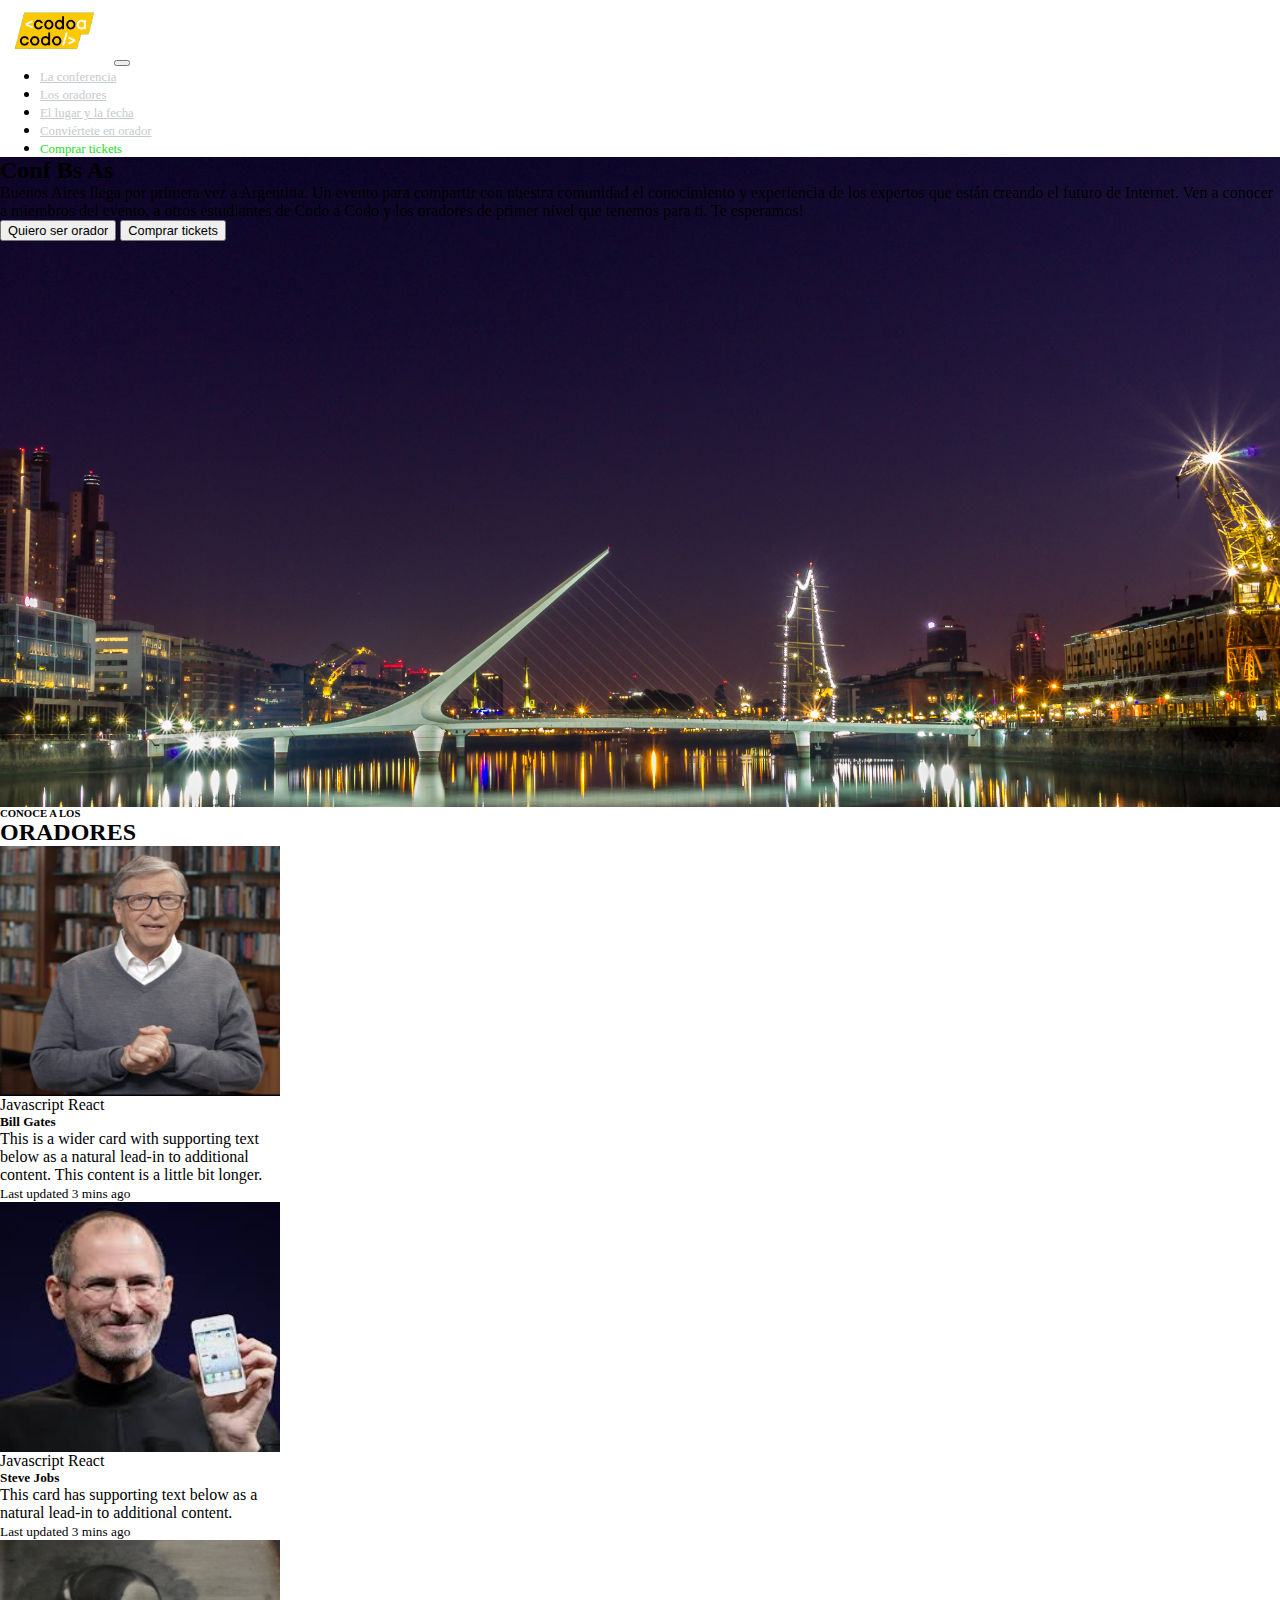
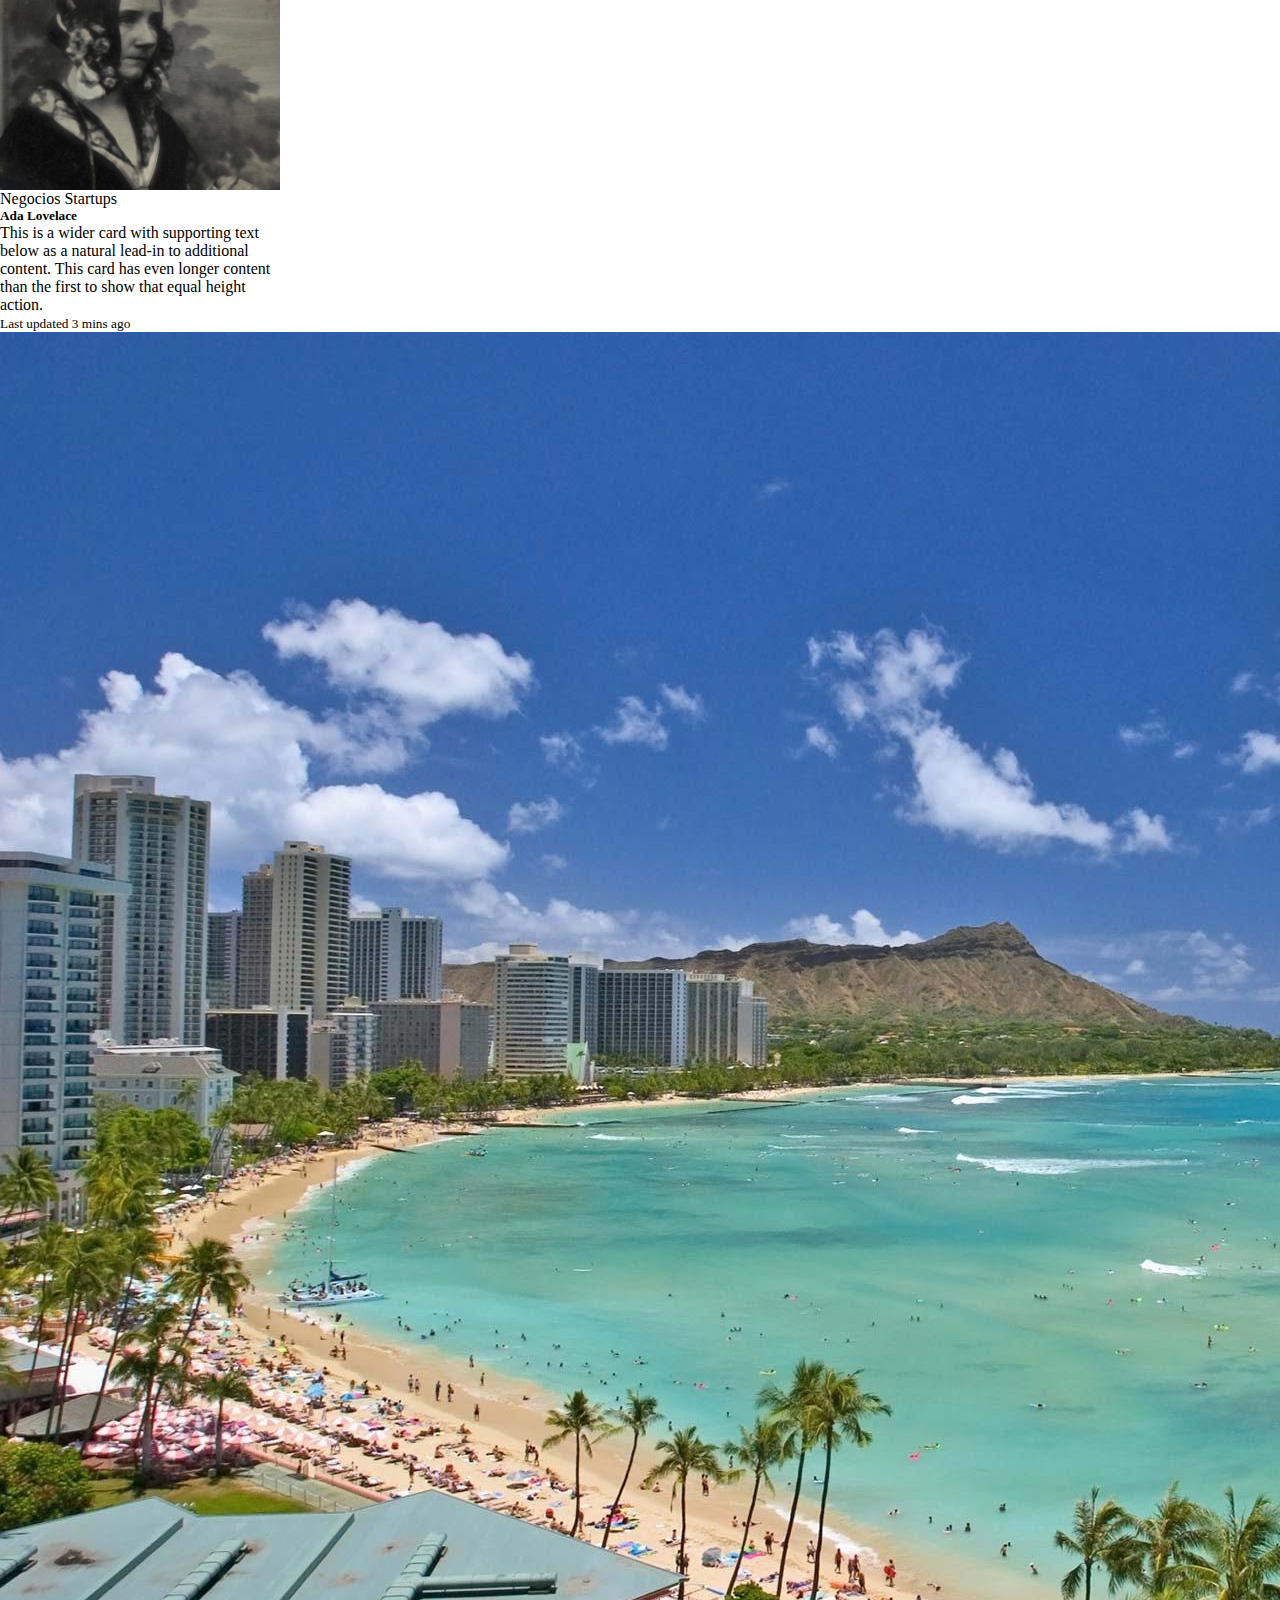
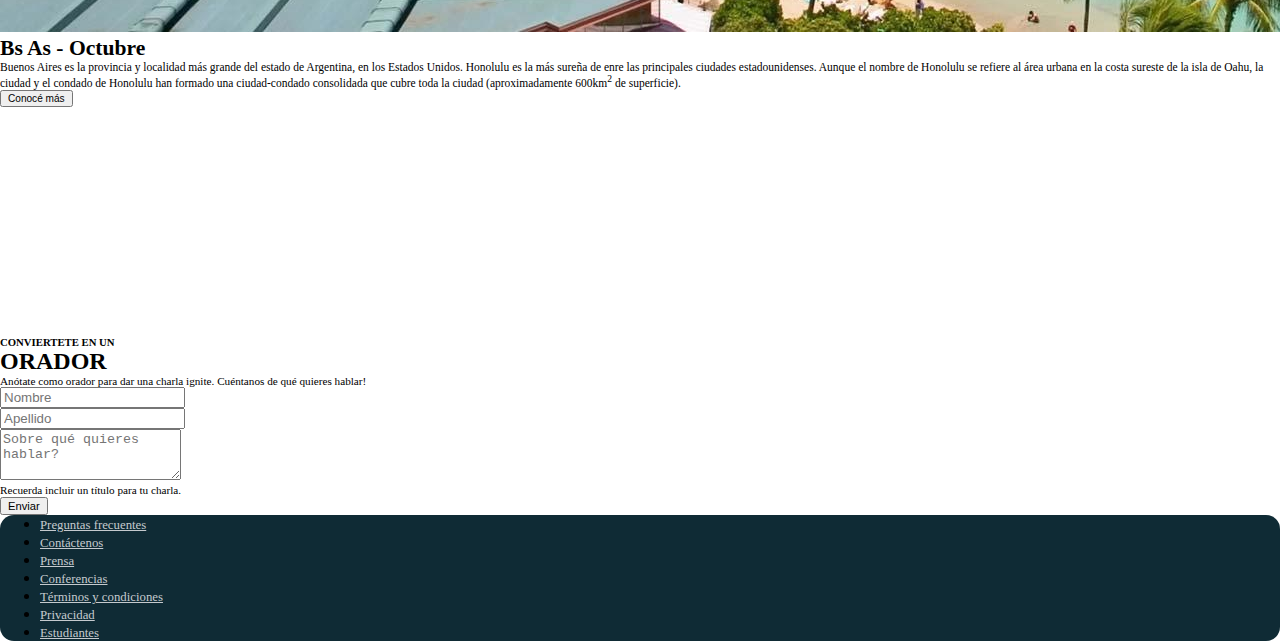
==== index.html @ f38a22cf "prueba del tp cambiando la ruta del renderizado de imagenes" ====
<!DOCTYPE html>
<html lang="en">

<head>
    <meta charset="UTF-8">
    <meta name="viewport" content="width=device-width, initial-scale=1.0">
    <link href="https://cdn.jsdelivr.net/npm/bootstrap@5.3.2/dist/css/bootstrap.min.css" rel="stylesheet"
        integrity="sha384-T3c6CoIi6uLrA9TneNEoa7RxnatzjcDSCmG1MXxSR1GAsXEV/Dwwykc2MPK8M2HN" crossorigin="anonymous">
    <title>Trabajo práctico integrador Codo a Codo</title>
    <link rel="stylesheet" href="style.css">



</head>

<header class="container-flex header w-100"> 
    
    <nav class="navbar navbar-expand-lg bg-dark  d-flex w-100 "  > 
          <a class="navbar-brand  " ><img src="imágenes/codoacodo (2).png" class="img-fluid" alt="Logo Buenos Aires"></a>
          <button class="navbar-toggler r" type="button btn btn-outline-light" data-bs-toggle="collapse" data-bs-target="#navbarNav" aria-controls="navbarNav" aria-expanded="false" aria-label="Toggle navigation">
            <span class="navbar-toggler-icon"> </span>
          </button>
          <div class="collapse navbar-collapse" id="navbarNav">
            <ul class="navbar-nav">
              <li class="nav-item">
                <a class="nav-link active" aria-current="page" href="#conferencia">La conferencia</a>
              </li>
              <li class="nav-item">
                <a class="nav-link" href="#oradores">Los oradores</a>
              </li>
              <li class="nav-item">
                <a class="nav-link" href="#lugar">El lugar y la fecha</a>
              </li>
              <li class="nav-item">
                <a class="nav-link" href="#formulario">Conviértete en orador</a>
              </li>
              <li class="nav-item text-success">
                <a class="nav-link text-success" style="color: rgb(32, 224, 32) !important; opacity: 1;" aria-disabled="true">Comprar tickets</a>
              </li>
            </ul>
          </div>
        </div>
      </nav>
    </header>
    <body>

      <!-- <div class="container-fluid text-center"> -->
        <!-- abajo del breakpoint los items se alinean con justify content center; arriba de md se alinean a la derecha -->
        <div id="conferencia" class="row container-flex justify content-center justify-content-md-end  m-0 text-center">
          <div class="imagenHome col-12  object-fit-fill" style="background-image: url(imágenes/puente-de-la-mujer-argentina_l.jpeg) ">
       
            <div class="row d-flex justify-content-md-end p-3 p-md-3 mt-5 mt-md-5 mt-sm-1 text-white align-middle.">
                <div class="col-12  w-100 text-sm-center text-md-end align-middle ">
            <h2>Conf Bs As<h2></div>
                
                <div class= "row d-flex justify content-center justify-content-md-end mt-md-5 mt-sm-1 gy-3 text-white text-center ">
                <div class="headerText col-lg-7 col-md-12 d-flex justify-content-md-center w-md-70 text-white w-60 text-md-end justify-content-end align-middle fs-sm-6" style="filter: brightness(1.5)!important;">
            <p>Buenos Aires llega por primera vez a Argentina. Un evento para compartir con nuestra comunidad el conocimiento y experiencia de los expertos que están creando el futuro de Internet. Ven a conocer a miembros del evento, a otros estudiantes de Codo a Codo y los oradores de primer nivel que tenemos para ti. Te esperamos!</p>
                </div>
            <!-- <div class="col-12 d-md-flex w-100 justify-content-md-end d-sm-flex justify-content-sm-center "> -->
                
                <div class="container-fluid d-md-flex justify-content-md-end   " >
                    <div class="row ">
                      <div class="col-12">
                       <button class="btn btn-light mt-5" style="font-size: 0.8em!important;">Quiero ser orador</button>
                       <button class="btn btn-success mt-5" style="font-size: 0.8em!important;" >Comprar tickets</button>
                    </div>
              
                    </div>
                  </div>


                
                
            </div>
        </div>
        </div>
          </div>
    </div>
     


    <div id="oradores" class="container text-center">
        <div class="m-o pt-4 row row-cols-auto d-flex justify-content-center gy-3">
          <div class="col justify-content-center d-flex"><h6>CONOCE A LOS</h6></div>
          </div>
          <div class="row row-cols-auto d-flex justify-content-center">
            <div class="col d-flex justify-content-center"> <h2> ORADORES </h2> </div>

          </div>

        </div>
        
<section>
        <div class=" row">
            <div class=" col-12 col-sm-12 col-md-6 col-lg-4 d-flex justify-content-center  gy-3">
              <div class="card h-100 w-30 w-md-100 d-md-flex justify-content-md-center mx-auto mt-2" >
                <img src="imágenes/bill (5).jpg" class="card-img-top" alt="Foto de Bill Gates">
                <div class="card-body">
                    <span class="badge text-bg-warning p-1">Javascript</span> <span class="badge text-bg-info text-light ">React</span>
                  <h5 class="card-title">Bill Gates</h5>
                  <p class="card-text">This is a wider card with supporting text below as a natural lead-in to additional content. This content is a little bit longer.</p>
                </div>
                <div class="card-footer">
                  <small class="text-body-secondary">Last updated 3 mins ago</small>
                </div>
              </div>
            </div>
            <div class=" col-12 col-sm-12 col-md-6 col-lg-4 d-flex justify-content-center gy-3">
                <div class="card h-100 w-30 w-md-100 d-md-flex justify-content-md-center mx-auto mt-2">
                <img src="imágenes/steve (1).jpg" class="card-img-top" alt="Foto de Steve Jobs">
                <div class="card-body">
                    <span class="badge text-bg-warning p-1">Javascript</span> <span class="badge text-bg-info text-light">React</span>
                  <h5 class="card-title">Steve Jobs</h5>
                  <p class="card-text">This card has supporting text below as a natural lead-in to additional content.</p>
                </div>
                <div class="card-footer">
                  <small class="text-body-secondary">Last updated 3 mins ago</small>
                </div>
              </div>
            </div>
            <div class=" col-12 col-sm-12 col-md-6 col-lg-4 d-flex justify-content-center gy-3">
                <div class="card h-100 w-30 w-md-100 d-md-flex justify-content-md-center mx-auto mt-2">
                <img src="imágenes/ada (3).jpeg" class="card-img-top" alt="Foto de Ada Lovelace">
                <div class="card-body">
                    <span class=" badge text-bg-secondary p-1">Negocios</span> <span class="badge text-bg-danger p-1">Startups</span>
                  <h5 class="card-title">Ada Lovelace</h5>
                  <p class="card-text">This is a wider card with supporting text below as a natural lead-in to additional content. This card has even longer content than the first to show that equal height action.</p>
                </div>
                <div class="card-footer">
                  <small class="text-body-secondary">Last updated 3 mins ago</small>
                </div>
              </div>
            </div>
          </div>
          </section>

          <div id="lugar" class="honoluluContainer container-flex text-center w-100 w-sm-100 mt-5 ">
            <div class="row text-center w-100  ">
              <div class="honolulu col gx-o   p-0 m-0 object-fit-fill">
                <img class="honoluluImage img-flex w-100 "; src="imágenes/honolulu (2).jpg" alt="honolulu">
              </div>
              <div class="honoluluText col text-bg-secondary text-start fs-sm-6 fs-m-6">
                <h2>Bs As - Octubre</h2>
                <p style="font-size: 0.8em;">Buenos Aires es la provincia y localidad más grande del estado de Argentina, en los Estados Unidos. Honolulu es la más sureña de enre las principales ciudades estadounidenses. Aunque el nombre de Honolulu se refiere al área urbana en la costa sureste de la isla de Oahu, la ciudad y el condado de Honolulu han formado una ciudad-condado consolidada que cubre toda la ciudad (aproximadamente 600km<sup>2</sup> de superficie).</p>
             <button type="button" class="btn btn-secondary border border-1 border-light">Conocé más</button> 
            </div>
            </div>


  


        <div class="container text-center">
            <div class="m-o mt-5 pt-4 row row-cols-auto  justify-content-center">
              <div class="col justify-content-center d-flex"> <h6>CONVIERTETE EN UN </h6></div>
              </div>
              <div class="row row-cols-auto justify-content-center">
                <div class="col-12 justify-content-center"> <h2> ORADOR</h2> </div>
                <div class="row row-cols-auto justify-content-center">
                    <div class="col-12 justify-content-center">
                <p style="font-size: 0.7em;">Anótate como orador para dar una <span>charla ignite</span>. Cuéntanos de qué quieres hablar!</p>
    
              </div>
    
            </div>
            </div>
            
            <section id="formulario" class="col-12 mt-5">
                <div class="row">
            <div class="col">
                
                <input type="name" class="form-control" id="exampleFormControlInput1" placeholder="Nombre" aria-label="First NAme">
              </div>
              <div class="col">
            
                <input type="surname" class="form-control" id="exampleFormControlInput1" placeholder="Apellido" aria-label="Surname">
              </div>
            </div>
              <div class="row">
              <div class="mb-3 mt-3">
               
                <textarea class="form-control" id="exampleFormControlTextarea1" rows="3" placeholder="Sobre qué quieres hablar?"></textarea>
            </div>
            <p style="font-size: 0.7em; text-align:start;">Recuerda incluir un título para tu charla.</p>  
            
            <button type="button" class="btn btn-success">Enviar</button>
            </div>
            </section>


        <footer class="container w-100 " style="width:100% !important;">
        <div class="row ">

        <ul class=" col footer nav d-flex justify-content-around align-items-center mt-5 mb-5 pt-4 pb-4"  style="width:100% !important;">
            <li class="nav-item">
              <a class="nav-link active" aria-current="page" href="#">Preguntas frecuentes</a>
            </li>
            <li class="nav-item">
              <a class="nav-link" href="#">Contáctenos</a>
            </li>
            <li class="nav-item">
              <a class="nav-link" href="#">Prensa</a>
            </li>
            <li class="nav-item">
                <a class="nav-link" href="#">Conferencias</a>
              </li>
              <li class="nav-item">
                <a class="nav-link" href="#">Términos y condiciones</a>
              </li>
              <li class="nav-item">
                <a class="nav-link" href="#">Privacidad</a>
              </li>
              <li class="nav-item">
                <a class="nav-link" href="#">Estudiantes</a>
              </li>
          </ul>
        </div>
    </footer>

            <script src="https://cdn.jsdelivr.net/npm/bootstrap@5.3.2/dist/js/bootstrap.bundle.min.js"
            integrity="sha384-C6RzsynM9kWDrMNeT87bh95OGNyZPhcTNXj1NW7RuBCsyN/o0jlpcV8Qyq46cDfL"
            crossorigin="anonymous"></script>
    
            
</body>

</html>
---- style.css ----
*{
    box-sizing: border-box!important;
    margin: 0;
}

header{
    margin: 0;
}

img{
    height: 7vh !important;
    min-height: 40px;
    min-width: 50px;
    
 
}



.nav-link{
    
    font-size: 0.8em !important;
    color: rgb(197, 202, 206)!important;}
    

 .container-fluid{
    margin:0;
    @media screen and (max-width: 300px){
        width: 60%; }
 }
   


.imagenHome{
    background-size: cover;
    height: 650px;
    @media screen and (max-width: 300px){
    height: 300px; }

}
.nav-link:hover{
    filter: brightness(1.75) !important;
    cursor: pointer;
}


.headerText{
    @media screen and (max-width: 400px){
        font-size: 0.6em;
    
        
    } 
}

.card-img-top{
    display: flex !important;
    justify-content: center !important;
    align-content: center!important;
    flex-direction: row;
    flex-wrap: wrap;
    gap: 10px !important;
  
    height: 250px !important;
    max-width: 280px !important;
    min-width: 280px!important;
}



.card{
    max-width: 280px !important;
    min-width: 280px!important;
}

.btn{
    font-size: 0.7em;
}

.btn:hover{
    opacity: 1 !important;
    filter: brightness(1) !important;

}

.honolulu{
    height: auto!important;
    min-width: 250px!important;


}

.honoluluText{
    height: auto !important;
    min-width: 400px!important;
    font-size: 0.9em!important;
    min-height: 300px!important;
    
}

.honoluluImage{
    height:auto !important;
    min-width: 400px!important;
    min-height: 300px!important;
   
  
   
}

.honoluluContainer{
    flex-wrap: wrap!important;
 
}

.footer{
    background-color: rgb(15, 43, 53) !important;
    border-radius: 14px;
    
}
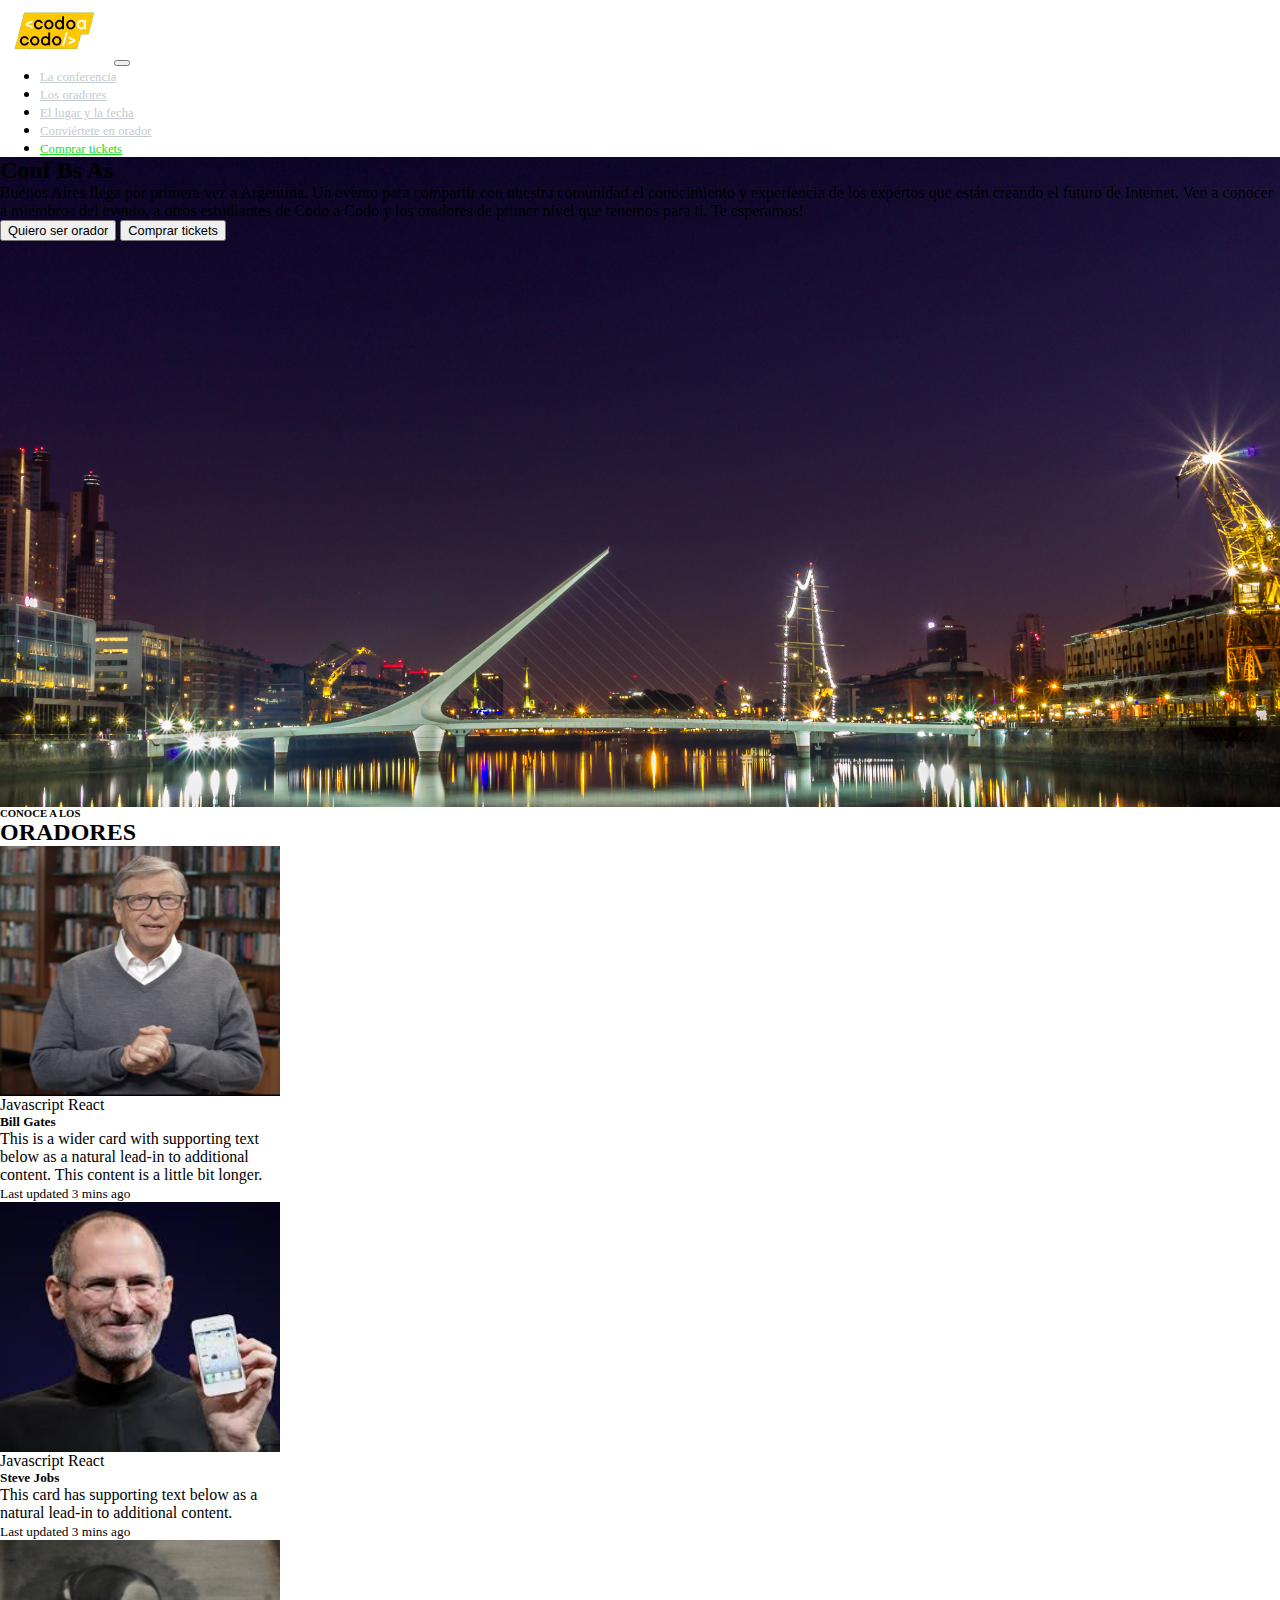
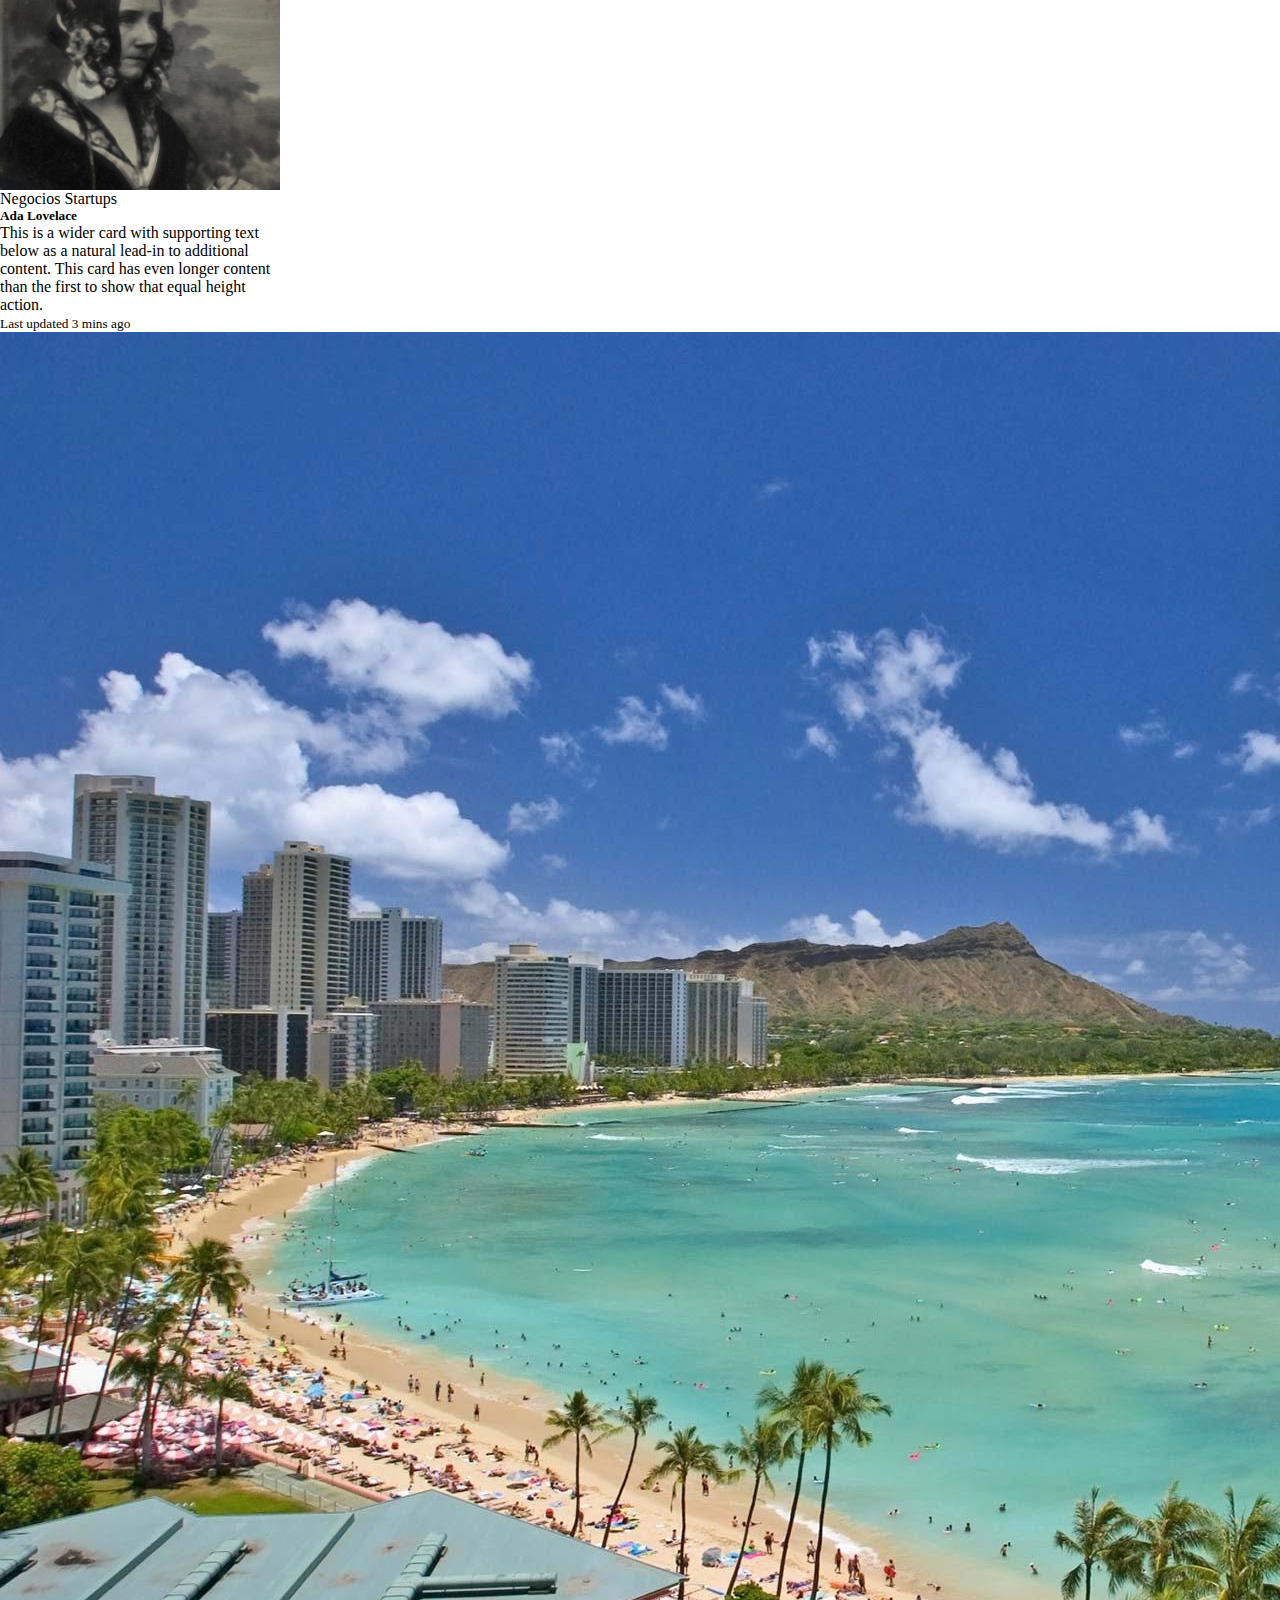
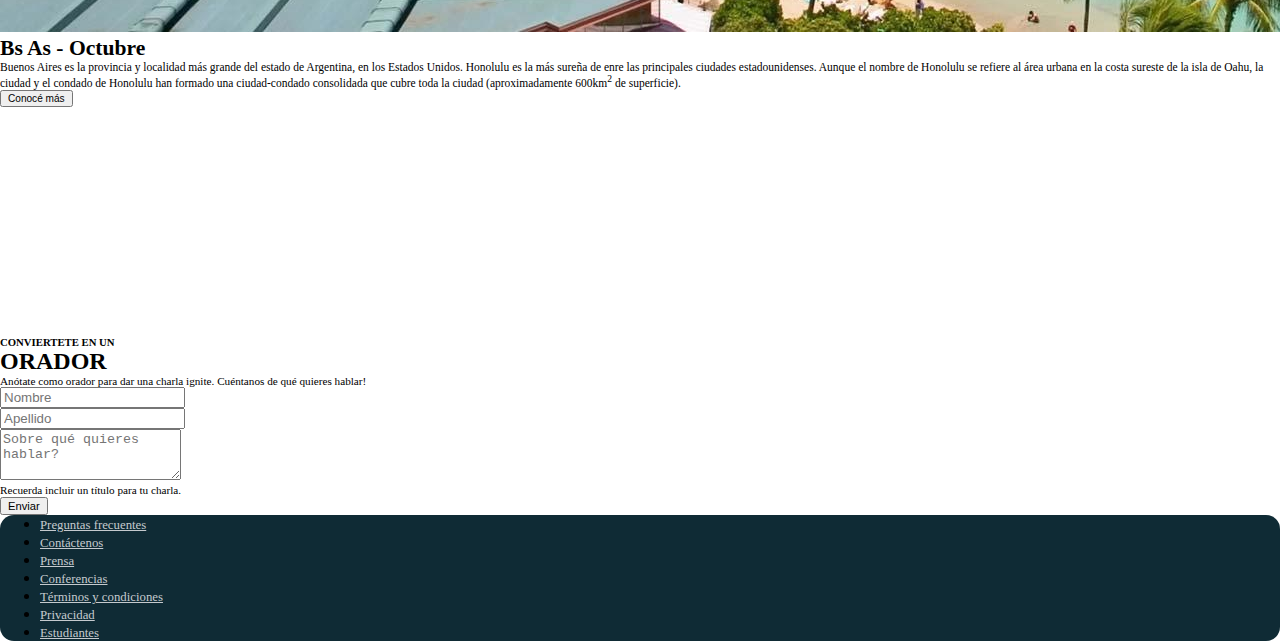
==== commit 1b21d008: "segunda entrega Comprar Tickets" ====
--- a/index.html
+++ b/index.html
@@ -35,7 +35,7 @@
                 <a class="nav-link" href="#formulario">Conviértete en orador</a>
               </li>
               <li class="nav-item text-success">
-                <a class="nav-link text-success" style="color: rgb(32, 224, 32) !important; opacity: 1;" aria-disabled="true">Comprar tickets</a>
+                <a href="tickets.html" target="_blank" class="nav-link text-success" style="color: rgb(32, 224, 32) !important; opacity: 1;" aria-disabled="true">Comprar tickets</a>
               </li>
             </ul>
           </div>
@@ -63,7 +63,7 @@
                     <div class="row ">
                       <div class="col-12">
                        <button class="btn btn-light mt-5" style="font-size: 0.8em!important;">Quiero ser orador</button>
-                       <button class="btn btn-success mt-5" style="font-size: 0.8em!important;" >Comprar tickets</button>
+                       <a  href="tickets.html" target="_blank"><button class="btn btn-success mt-5" style="font-size: 0.8em!important;" >Comprar tickets</button></a>
                     </div>
               
                     </div>
@@ -79,8 +79,8 @@
     </div>
      
 
-
-    <div id="oradores" class="container text-center">
+<section>
+    <div id="oradores" class="container-fluid">
         <div class="m-o pt-4 row row-cols-auto d-flex justify-content-center gy-3">
           <div class="col justify-content-center d-flex"><h6>CONOCE A LOS</h6></div>
           </div>
@@ -90,6 +90,7 @@
           </div>
 
         </div>
+      </section>
         
 <section>
         <div class=" row">
@@ -119,7 +120,7 @@
                 </div>
               </div>
             </div>
-            <div class=" col-12 col-sm-12 col-md-6 col-lg-4 d-flex justify-content-center gy-3">
+            <div class="col-12 col-sm-12 col-md-6 col-lg-4 d-flex justify-content-center gy-3">
                 <div class="card h-100 w-30 w-md-100 d-md-flex justify-content-md-center mx-auto mt-2">
                 <img src="imágenes/ada (3).jpeg" class="card-img-top" alt="Foto de Ada Lovelace">
                 <div class="card-body">
@@ -166,11 +167,11 @@
             </div>
             </div>
             
-            <section id="formulario" class="col-12 mt-5">
-                <div class="row">
-            <div class="col">
-                
-                <input type="name" class="form-control" id="exampleFormControlInput1" placeholder="Nombre" aria-label="First NAme">
+            <section id="formulario" class="col-12 mt-5 ">
+                <div class="row w-md-70">
+            <div class="col w-md-70">
+                
+                <input type="name" class="form-control" id="exampleFormControlInput1" placeholder="Nombre" aria-label="First Name">
               </div>
               <div class="col">
             
@@ -189,10 +190,10 @@
             </section>
 
 
-        <footer class="container w-100 " style="width:100% !important;">
-        <div class="row ">
-
-        <ul class=" col footer nav d-flex justify-content-around align-items-center mt-5 mb-5 pt-4 pb-4"  style="width:100% !important;">
+        <footer class="container-flex   ">
+        <div class="row  ">
+
+        <ul class=" col-l-1  footer nav d-flex justify-content-between mt-5 mb-5 pt-4 pb-4"  style="width:100% !important;">
             <li class="nav-item">
               <a class="nav-link active" aria-current="page" href="#">Preguntas frecuentes</a>
             </li>
@@ -221,6 +222,8 @@
             <script src="https://cdn.jsdelivr.net/npm/bootstrap@5.3.2/dist/js/bootstrap.bundle.min.js"
             integrity="sha384-C6RzsynM9kWDrMNeT87bh95OGNyZPhcTNXj1NW7RuBCsyN/o0jlpcV8Qyq46cDfL"
             crossorigin="anonymous"></script>
+
+           
     
             
 </body>
--- a/style.css
+++ b/style.css
@@ -115,5 +115,4 @@
     background-color: rgb(15, 43, 53) !important;
     border-radius: 14px;
     
-}
-
+}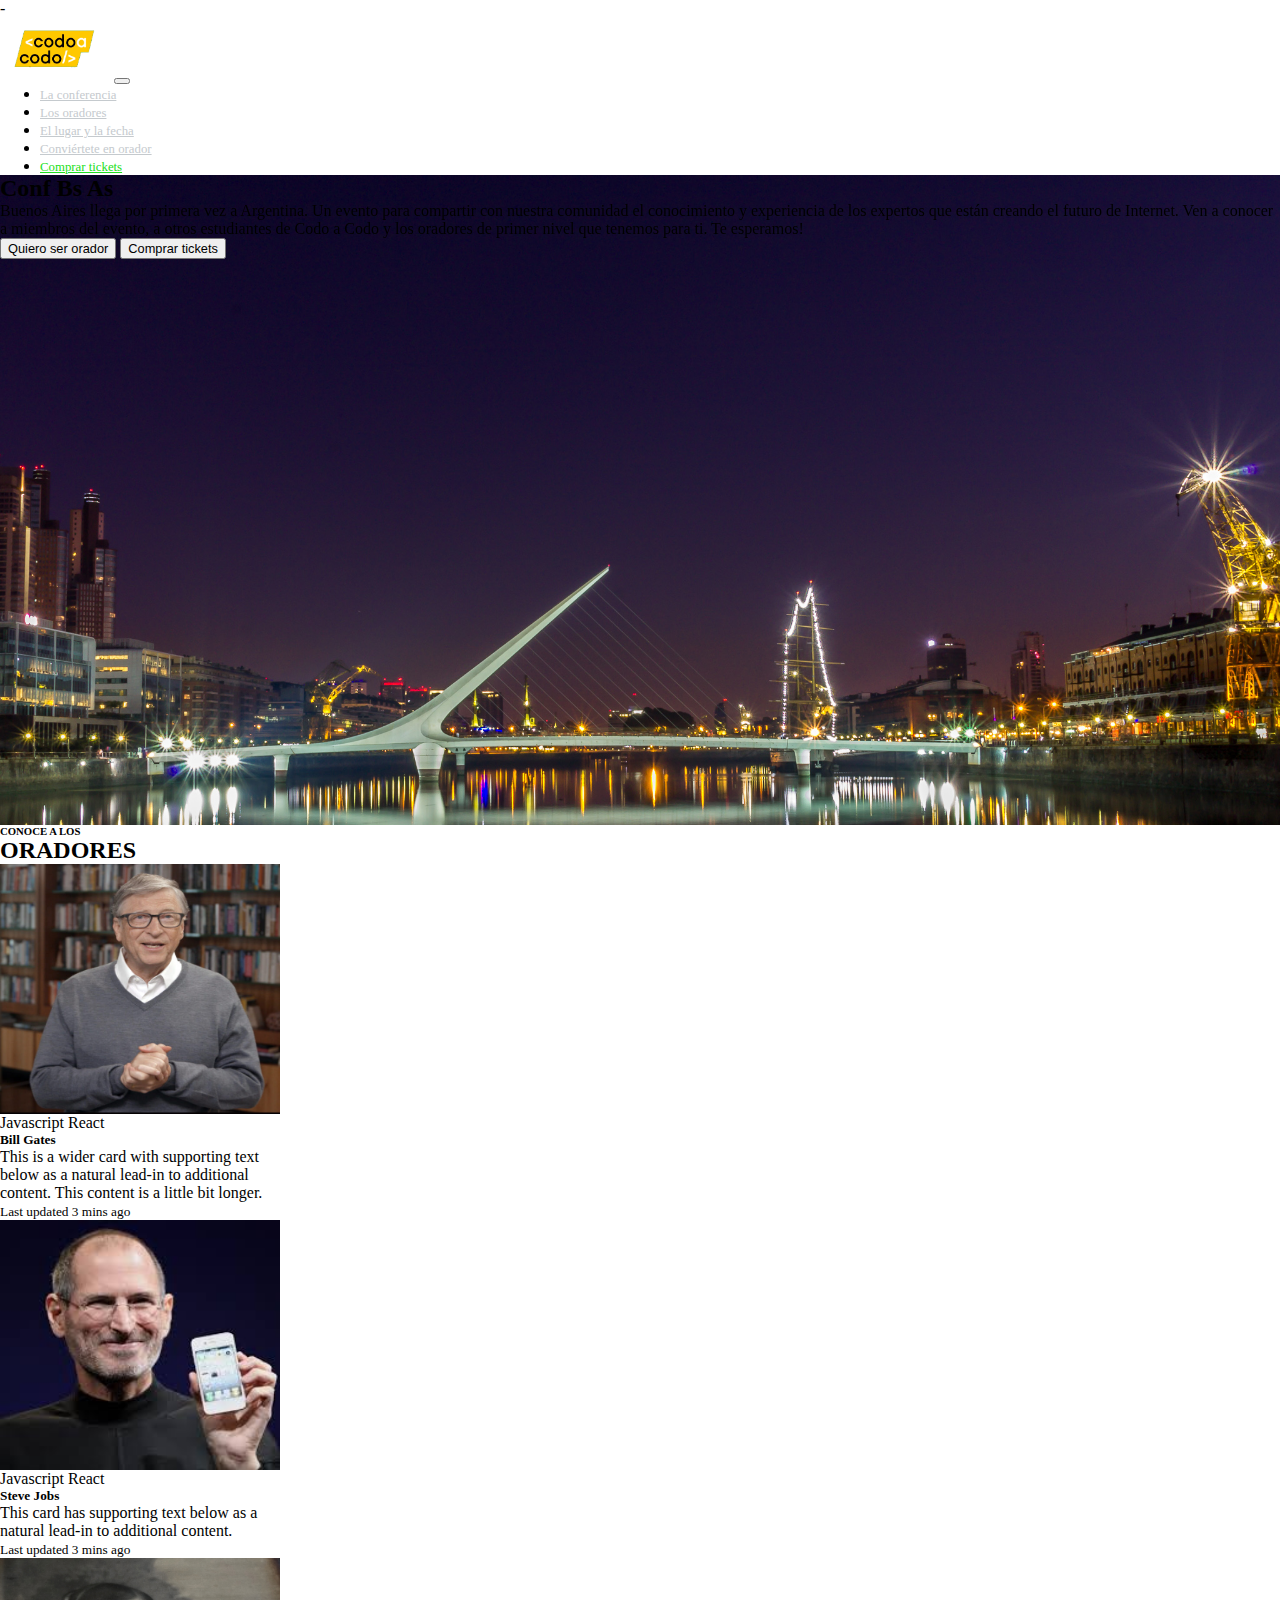
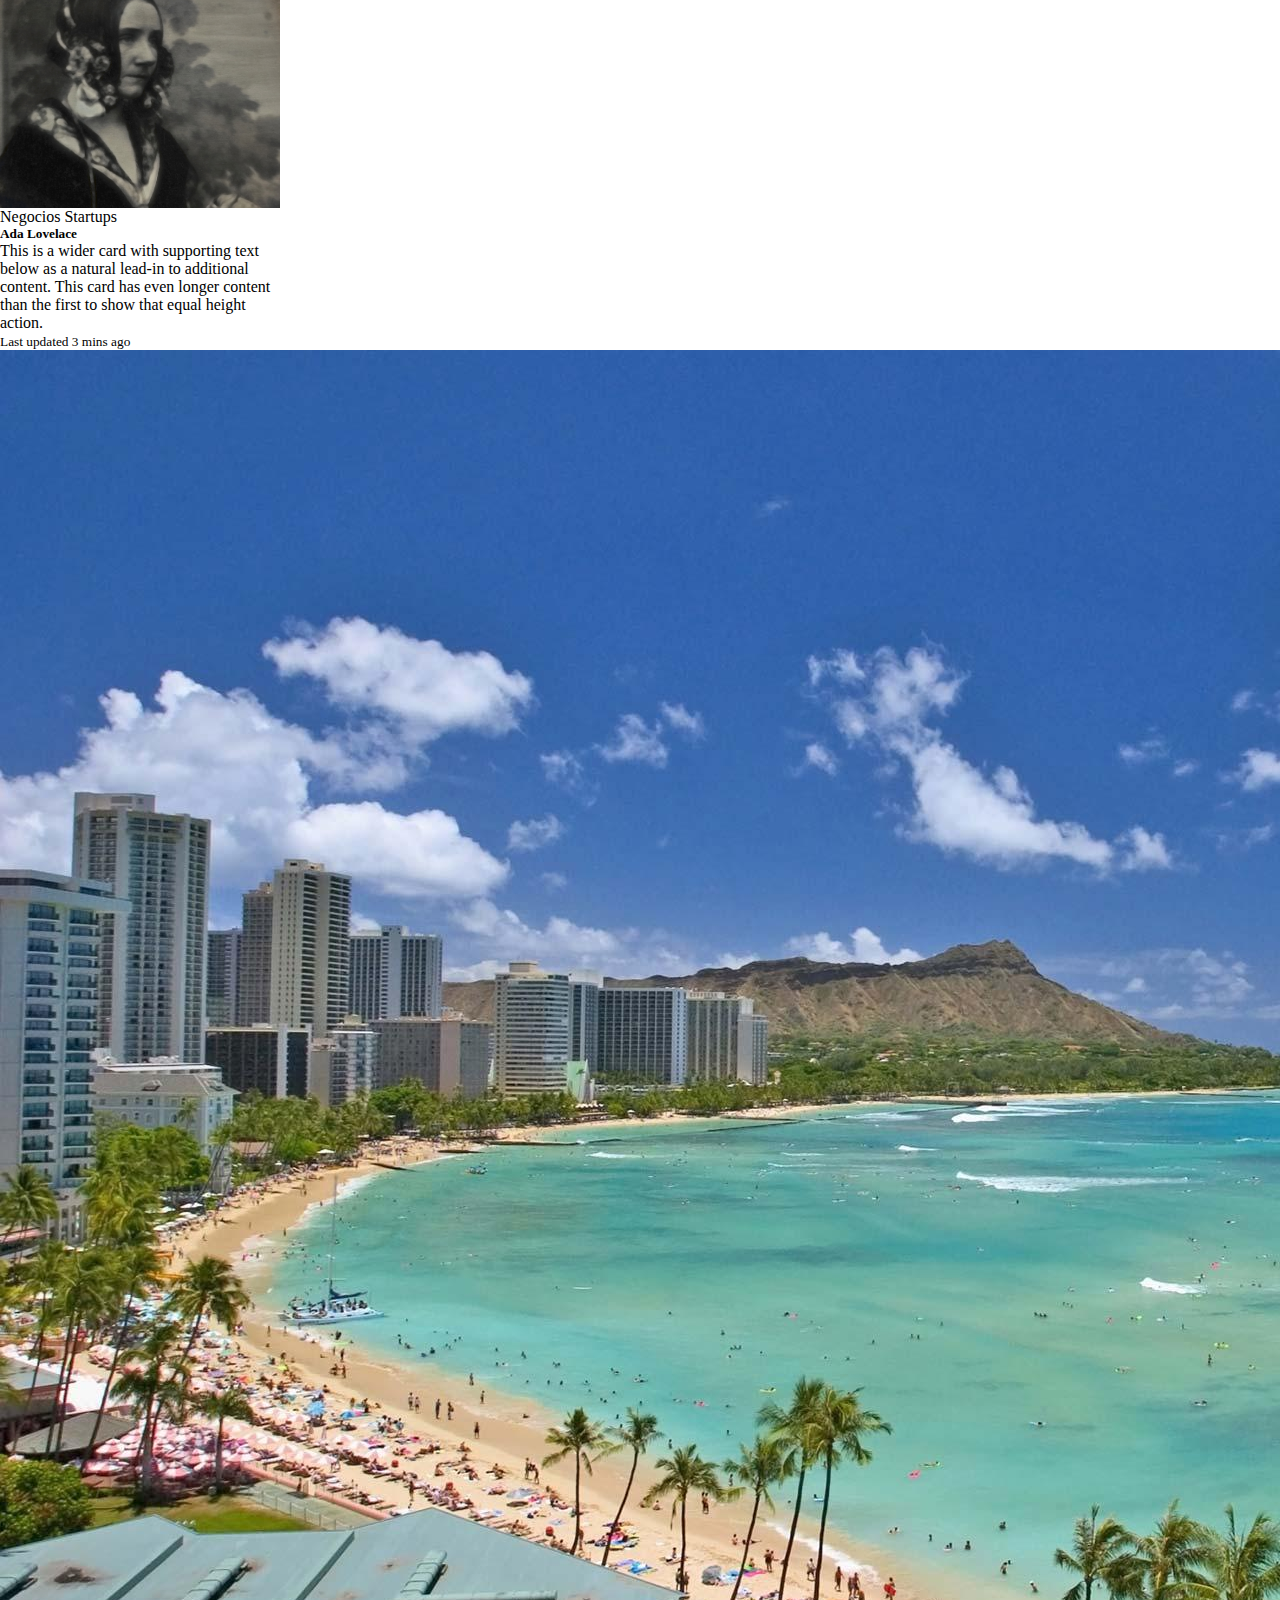
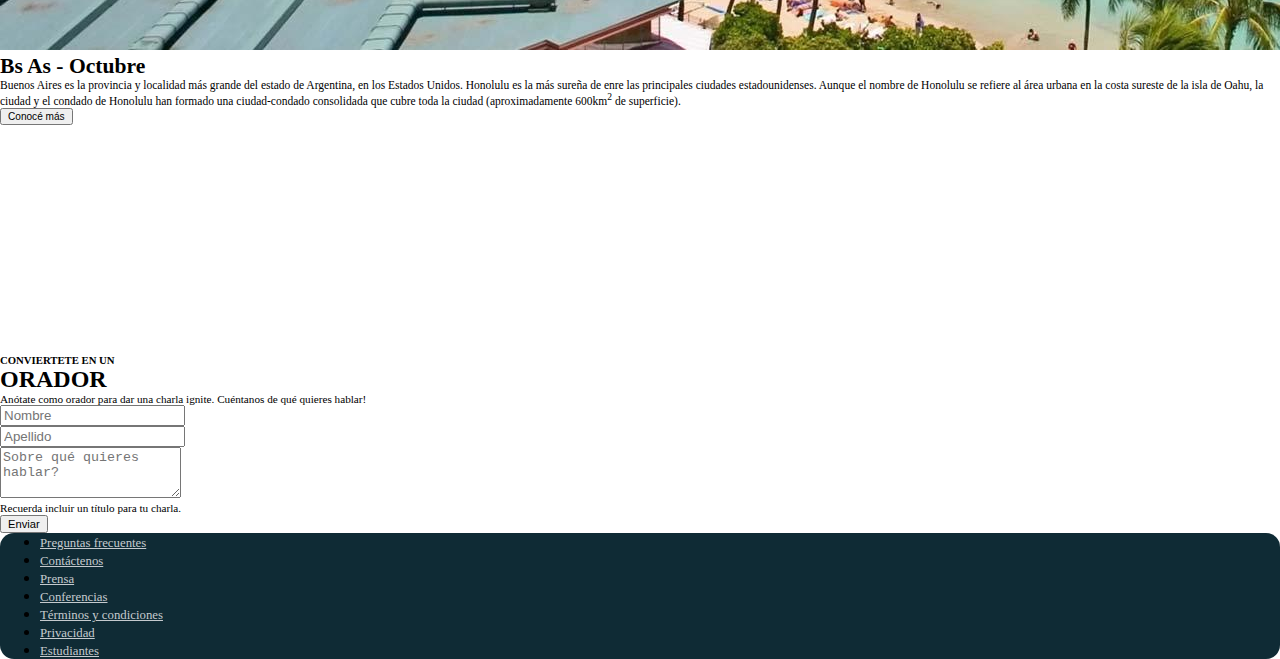
==== commit 24b4d70a: "corrección de formulario" ====
--- a/index.html
+++ b/index.html
@@ -1,7 +1,7 @@
 <!DOCTYPE html>
 <html lang="en">
 
-<head>
+<head> -
     <meta charset="UTF-8">
     <meta name="viewport" content="width=device-width, initial-scale=1.0">
     <link href="https://cdn.jsdelivr.net/npm/bootstrap@5.3.2/dist/css/bootstrap.min.css" rel="stylesheet"
